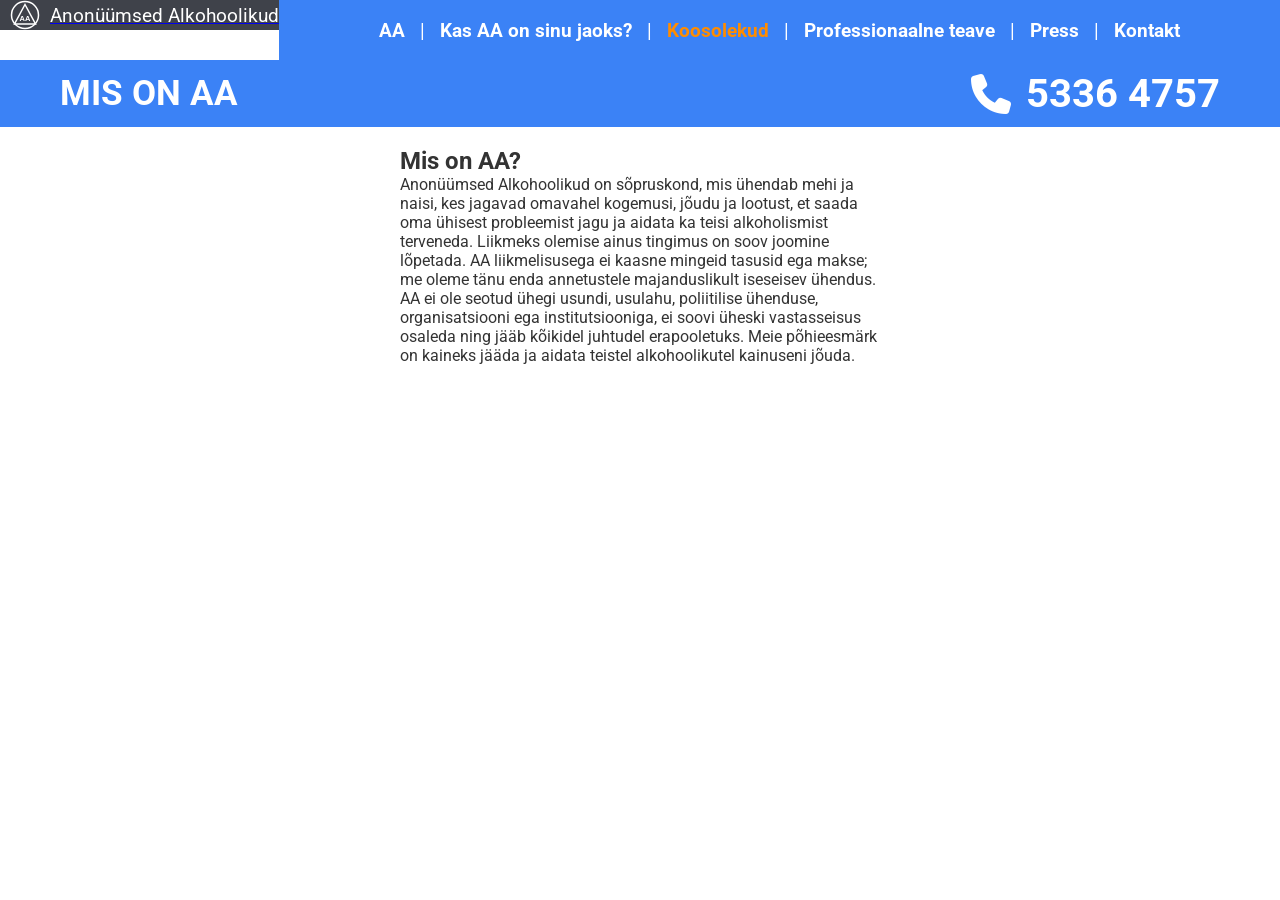
==== misonaa.html @ e155e64d "added 2 pages and links to main page" ====
<!DOCTYPE html>
<html lang="en">
<head>
    <meta charset="UTF-8">
    <meta name="viewport" content="width=device-width, initial-scale=1.0">
    <title>Anonüümsed Alkohoolikud test 1</title>
    <link rel="stylesheet" href="styles.css">
    <link rel="shortcut icon" href="https://aaestonia.com/sites/default/files/aa_fav.png" type="image/png" />
    <link rel="preconnect" href="https://fonts.googleapis.com">
    <link rel="preconnect" href="https://fonts.gstatic.com" crossorigin>
    <link href="https://fonts.googleapis.com/css2?family=Bebas+Neue&family=Roboto:wght@400;700&display=swap" rel="stylesheet">
    <link rel="stylesheet" href="https://cdnjs.cloudflare.com/ajax/libs/font-awesome/6.4.0/css/all.min.css">
</head>
<body>

<header class="header">
    <a href="https://aaestonia.com/">
        <div class="header-left">
            <div class="logo">
                <i class="fa-solid fa-circle-triangle" style="font-size: 1.5rem; margin-right: 10px;"></i>
                <!-- Using a standard FA icon as placeholder, in reality an SVG of AA logo would be here -->
                <svg width="30" height="30" viewBox="0 0 100 100" style="margin-right: 10px;">
                    <circle cx="50" cy="50" r="45" stroke="white" stroke-width="5" fill="none" />
                    <polygon points="50,15 85,80 15,80" stroke="white" stroke-width="5" fill="none" />
                    <text x="50" y="70" font-family="Arial" font-size="25" fill="white" text-anchor="middle" font-weight="bold">AA</text>
                </svg>
            </div>
            <h1>Anonüümsed Alkohoolikud</h1>
        </div>
    </a>
    <div class="header-right">
        <nav>
            <a href="#">AA</a> <span class="divider">|</span>
            <a href="#">Kas AA on sinu jaoks?</a> <span class="divider">|</span>
            <a href="#" class="meetings">Koosolekud</a> <span class="divider">|</span>
            <a href="#">Professionaalne teave</a> <span class="divider">|</span>
            <a href="#">Press</a> <span class="divider">|</span>
            <a href="#">Kontakt</a>
        </nav>
    </div>
</header>

<section class="blue-banner">
    <div class="banner-content">
        <div class="banner-text">
            MIS ON AA
        </div>
        <div class="banner-phone">
            <i class="fa-solid fa-phone"></i> 5336 4757
        </div>
    </div>
</section>


<section class="text">
    <div class="text-content">
        <p>
            <h2>Mis on AA?</h2>
        Anonüümsed Alkohoolikud on sõpruskond, mis ühendab mehi ja naisi, kes jagavad omavahel kogemusi, jõudu ja
        lootust, et saada oma ühisest probleemist jagu ja aidata ka teisi alkoholismist terveneda.
        Liikmeks olemise ainus tingimus on soov joomine lõpetada. AA liikmelisusega ei kaasne mingeid tasusid ega makse;
        me oleme tänu enda annetustele majanduslikult iseseisev ühendus.
        AA ei ole seotud ühegi usundi, usulahu, poliitilise ühenduse, organisatsiooni ega institutsiooniga, ei soovi
        üheski vastasseisus osaleda ning jääb kõikidel juhtudel erapooletuks.
        Meie põhieesmärk on kaineks jääda ja aidata teistel alkohoolikutel kainuseni jõuda.
        <div class="image-content">

        </div>
    </div>
</section>
</body>
</html>
---- styles.css ----
* {
    box-sizing: border-box;
    margin: 0;
    padding: 0;
}

body {
    font-family: 'Roboto', sans-serif;
    background-color: #fff;
    color: #333;
}

.header {
    display: flex;
    height: 60px;
}

.header-left {
    background-color: #3f424a;
    color: white;
    flex: 0 0 35%;
    display: flex;
    align-items: center;
    justify-content: center;
}

.header-left .logo {
    display: flex;
    align-items: center;
}

.header-left h1 {
    font-size: 1.2rem;
    font-weight: 400;
}

.header-right {
    background-color: #3b82f6;
    color: white;
    flex: 1;
    display: flex;
    align-items: center;
    justify-content: center;
}

.header-right nav {
    font-size: 1.2rem;
    font-weight: 700;
}

.header-right a {
    color: white;
    text-decoration: none;
}

.header-right .meetings{
    color: darkorange;
    text-decoration: double;

}

.header-right .divider {
    margin: 0 10px;
    font-weight: normal;
}

.pink-cloud {
    padding: 20px;
    background-image: linear-gradient(180deg, #fbe2e2, #3b82f6);
    background-size: cover;
    background-repeat: no-repeat;
    background-position: center;
    display: flex;
    justify-content: center;
    align-items: center;
}

.hero-image {
    width: 100%;
    max-width: 820px;
    height: 200px;
    background-image: url('header.jpg');
    background-size: contain, cover;
    background-repeat: no-repeat;
    background-position: center;
    border-radius: 30px;
    box-shadow: 0 4px 20px rgba(0, 0, 0, 0.1);
}

.blue-banner {
    background-color: #3b82f6;
    color: white;
    padding: 10px 0;
}

.banner-content {
    max-width: 1200px;
    margin: 0 auto;
    display: flex;
    justify-content: space-between;
    align-items: center;
    padding: 0 20px;
}

.banner-text {
    font-size: 2.2rem;
    font-weight: 700;
    line-height: 1.2;
}

.banner-phone {
    font-size: 2.5rem;
    font-weight: 700;
    display: flex;
    align-items: center;
    gap: 15px;
}

.grid-container {
    max-width: 1200px;
    margin: 20px auto 40px;
    display: grid;
    grid-template-columns: repeat(4, 1fr);
    gap: 10px;
    padding: 0 20px;
}

.grid-box {
    aspect-ratio: 1;
    display: flex;
    flex-direction: column;
    align-items: center;
    justify-content: center;
    text-decoration: none;
    color: white;
    text-align: center;
    transition: transform 0.2s, filter 0.2s;
    padding: 20px;
}

.grid-box:hover {
    filter: brightness(1.05);
}

.grid-box i {
    font-size: 4rem;
    margin-bottom: 25px;
}

.grid-box h2 {
    font-family: 'Bebas Neue', sans-serif;
    font-size: 2.2rem;
    line-height: 1.1;
    letter-spacing: 1px;
}

/* Colors from the sketch */
.box {
    background-color: #3b82f6;
    border-radius: 5%;
}

@media (max-width: 992px) {
    .grid-container {
        grid-template-columns: repeat(2, 1fr);
    }
    .header {
        flex-direction: column;
        height: auto;
    }
    .header-left, .header-right {
        width: 100%;
        padding: 15px;
        text-align: center;
    }
    .banner-content {
        flex-direction: column;
        text-align: center;
        gap: 20px;
    }
}

@media (max-width: 576px) {
    .grid-container {
        grid-template-columns: 1fr;
    }
    .header-right nav {
        display: flex;
        flex-direction: column;
        gap: 10px;
    }
    .header-right .divider {
        display: none;
    }
}

.text-content {
    width: 520px;
    margin: 0 auto;
    padding: 20px;
}
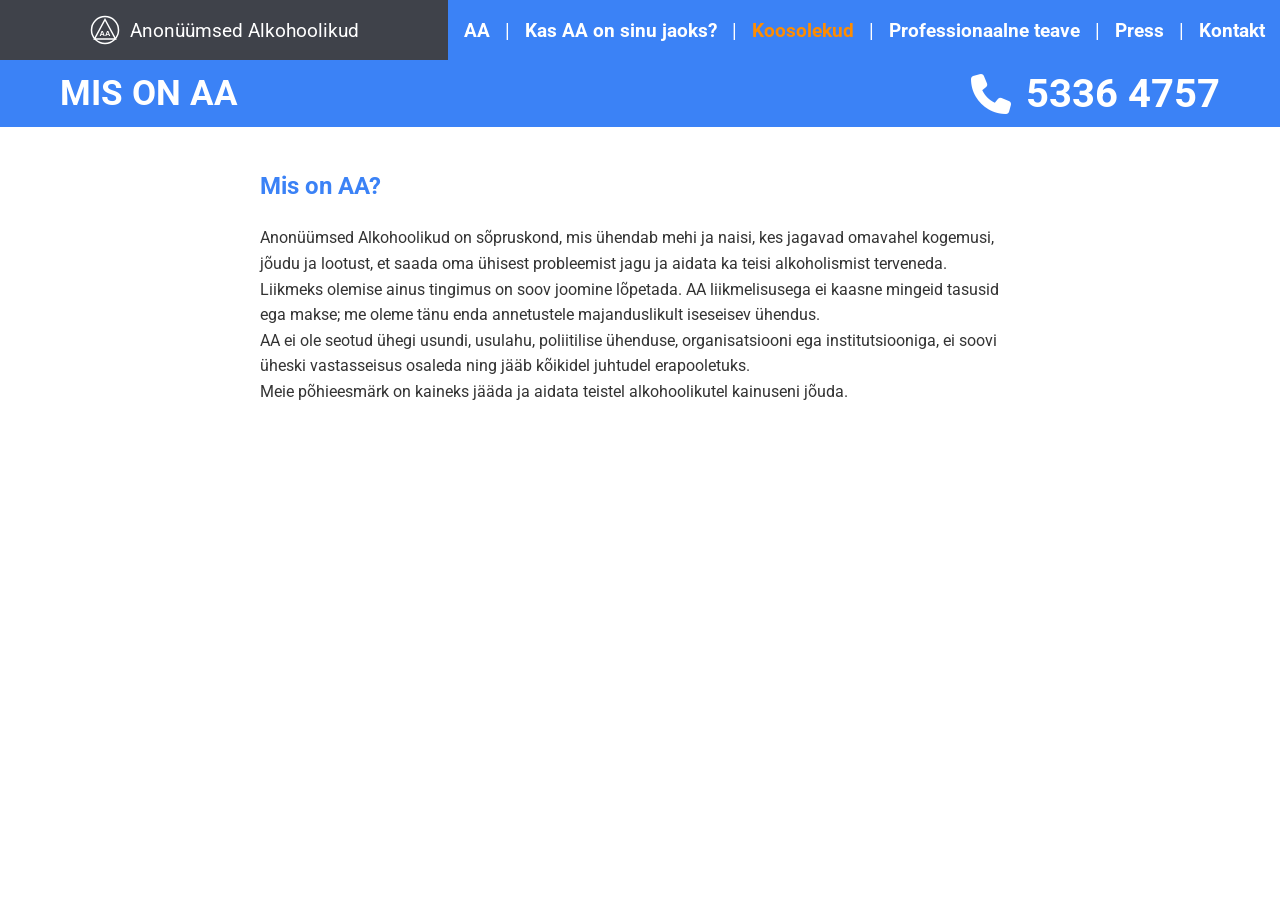
==== commit a0078a45: "added oleme and mis on aa" ====
--- a/misonaa.html
+++ b/misonaa.html
@@ -1,9 +1,9 @@
 <!DOCTYPE html>
-<html lang="en">
+<html lang="et">
 <head>
     <meta charset="UTF-8">
     <meta name="viewport" content="width=device-width, initial-scale=1.0">
-    <title>Anonüümsed Alkohoolikud test 1</title>
+    <title>Mis on AA | Anonüümsed Alkohoolikud</title>
     <link rel="stylesheet" href="styles.css">
     <link rel="shortcut icon" href="https://aaestonia.com/sites/default/files/aa_fav.png" type="image/png" />
     <link rel="preconnect" href="https://fonts.googleapis.com">
@@ -14,23 +14,19 @@
 <body>
 
 <header class="header">
-    <a href="https://aaestonia.com/">
-        <div class="header-left">
-            <div class="logo">
-                <i class="fa-solid fa-circle-triangle" style="font-size: 1.5rem; margin-right: 10px;"></i>
-                <!-- Using a standard FA icon as placeholder, in reality an SVG of AA logo would be here -->
-                <svg width="30" height="30" viewBox="0 0 100 100" style="margin-right: 10px;">
-                    <circle cx="50" cy="50" r="45" stroke="white" stroke-width="5" fill="none" />
-                    <polygon points="50,15 85,80 15,80" stroke="white" stroke-width="5" fill="none" />
-                    <text x="50" y="70" font-family="Arial" font-size="25" fill="white" text-anchor="middle" font-weight="bold">AA</text>
-                </svg>
-            </div>
-            <h1>Anonüümsed Alkohoolikud</h1>
+    <a href="https://lytecyde.github.io/aatest/" class="header-left">
+        <div class="logo">
+            <svg width="30" height="30" viewBox="0 0 100 100" style="margin-right: 10px;">
+                <circle cx="50" cy="50" r="45" stroke="white" stroke-width="5" fill="none" />
+                <polygon points="50,15 85,80 15,80" stroke="white" stroke-width="5" fill="none" />
+                <text x="50" y="70" font-family="Arial" font-size="25" fill="white" text-anchor="middle" font-weight="bold">AA</text>
+            </svg>
         </div>
+        <h1>Anonüümsed Alkohoolikud</h1>
     </a>
     <div class="header-right">
         <nav>
-            <a href="#">AA</a> <span class="divider">|</span>
+            <a href="https://lytecyde.github.io/aatest/">AA</a> <span class="divider">|</span>
             <a href="#">Kas AA on sinu jaoks?</a> <span class="divider">|</span>
             <a href="#" class="meetings">Koosolekud</a> <span class="divider">|</span>
             <a href="#">Professionaalne teave</a> <span class="divider">|</span>
@@ -51,22 +47,26 @@
     </div>
 </section>
 
-
 <section class="text">
     <div class="text-content">
+        <h2>Mis on AA?</h2>
         <p>
-            <h2>Mis on AA?</h2>
-        Anonüümsed Alkohoolikud on sõpruskond, mis ühendab mehi ja naisi, kes jagavad omavahel kogemusi, jõudu ja
-        lootust, et saada oma ühisest probleemist jagu ja aidata ka teisi alkoholismist terveneda.
-        Liikmeks olemise ainus tingimus on soov joomine lõpetada. AA liikmelisusega ei kaasne mingeid tasusid ega makse;
-        me oleme tänu enda annetustele majanduslikult iseseisev ühendus.
-        AA ei ole seotud ühegi usundi, usulahu, poliitilise ühenduse, organisatsiooni ega institutsiooniga, ei soovi
-        üheski vastasseisus osaleda ning jääb kõikidel juhtudel erapooletuks.
-        Meie põhieesmärk on kaineks jääda ja aidata teistel alkohoolikutel kainuseni jõuda.
-        <div class="image-content">
-
-        </div>
+            Anonüümsed Alkohoolikud on sõpruskond, mis ühendab mehi ja naisi, kes jagavad omavahel kogemusi, jõudu ja
+            lootust, et saada oma ühisest probleemist jagu ja aidata ka teisi alkoholismist terveneda.
+        </p>
+        <p>
+            Liikmeks olemise ainus tingimus on soov joomine lõpetada. AA liikmelisusega ei kaasne mingeid tasusid ega makse;
+            me oleme tänu enda annetustele majanduslikult iseseisev ühendus.
+        </p>
+        <p>
+            AA ei ole seotud ühegi usundi, usulahu, poliitilise ühenduse, organisatsiooni ega institutsiooniga, ei soovi
+            üheski vastasseisus osaleda ning jääb kõikidel juhtudel erapooletuks.
+        </p>
+        <p>
+            Meie põhieesmärk on kaineks jääda ja aidata teistel alkohoolikutel kainuseni jõuda.
+        </p>
     </div>
 </section>
+
 </body>
 </html>
--- a/styles.css
+++ b/styles.css
@@ -22,6 +22,11 @@
     display: flex;
     align-items: center;
     justify-content: center;
+    text-decoration: none; /* Ensure no underline for the logo link */
+}
+
+.header-left:hover {
+    filter: brightness(1.1);
 }
 
 .header-left .logo {
@@ -56,7 +61,6 @@
 .header-right .meetings{
     color: darkorange;
     text-decoration: double;
-
 }
 
 .header-right .divider {
@@ -80,7 +84,7 @@
     max-width: 820px;
     height: 200px;
     background-image: url('header.jpg');
-    background-size: contain, cover;
+    background-size: cover;
     background-repeat: no-repeat;
     background-position: center;
     border-radius: 30px;
@@ -195,7 +199,13 @@
 }
 
 .text-content {
-    width: 520px;
+    max-width: 800px;
     margin: 0 auto;
-    padding: 20px;
+    padding: 40px 20px;
+    line-height: 1.6;
+}
+
+.text-content h2 {
+    margin-bottom: 20px;
+    color: #3b82f6;
 }
